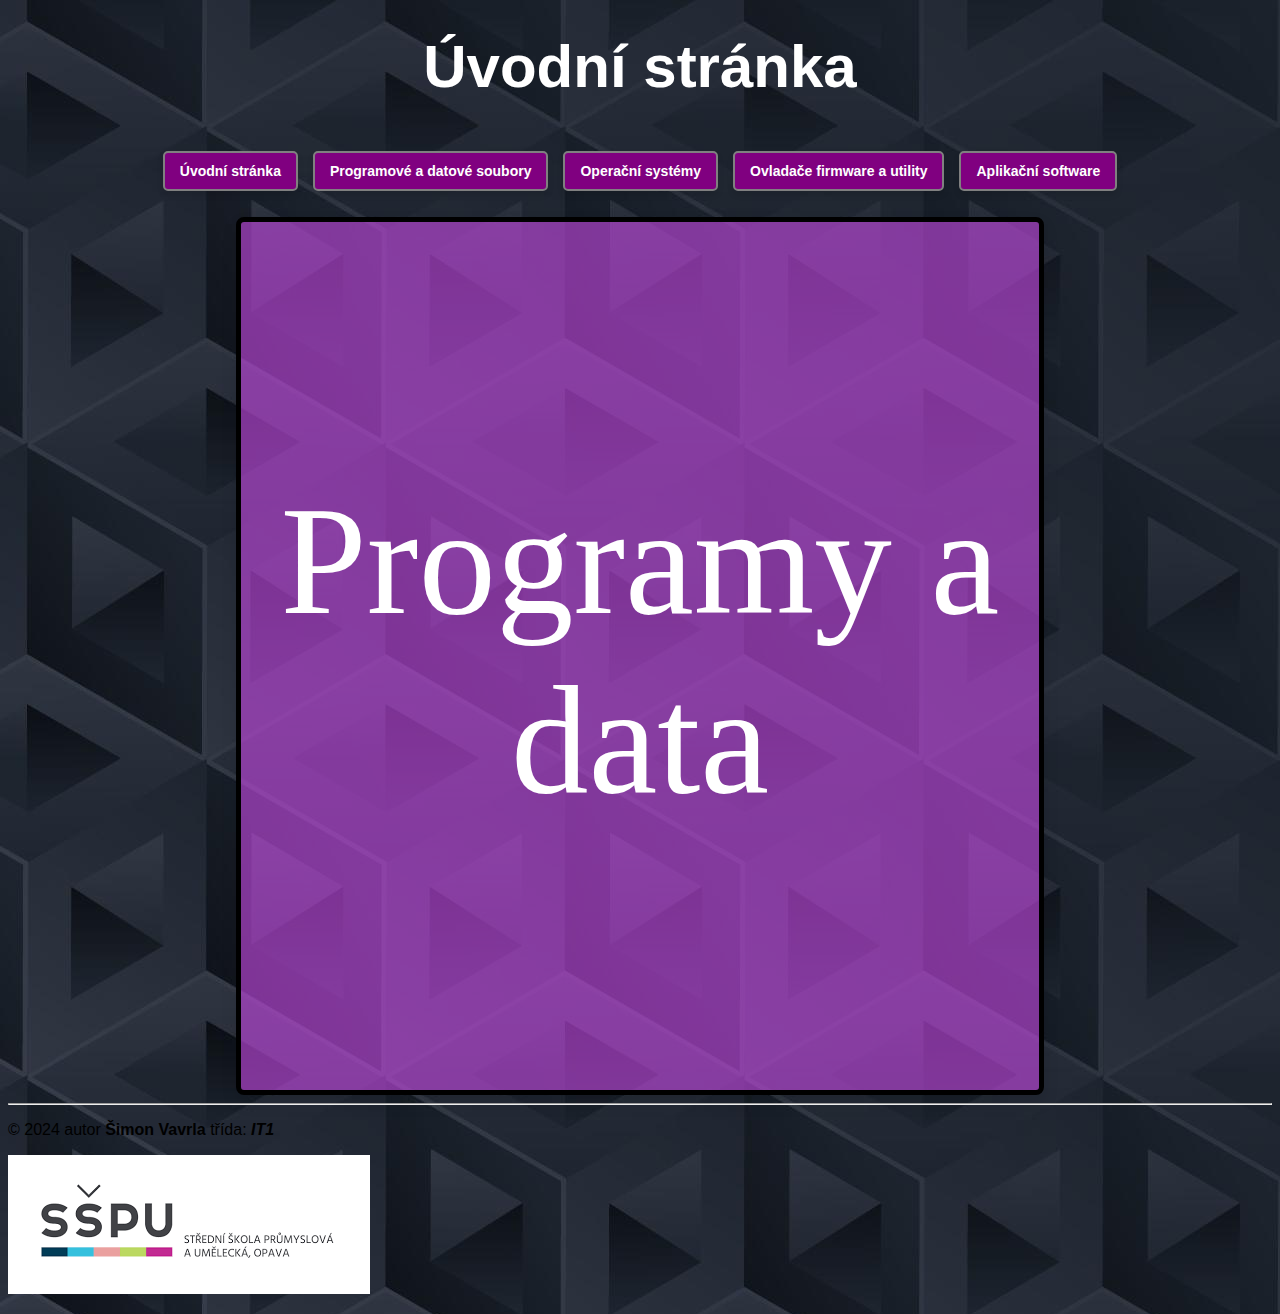
==== index.html @ a0b1ded6 "Add files via upload" ====
<!DOCTYPE html>
<html lang="cs">
<head>
    <link rel="stylesheet" href="css/uvodni.css">
    <meta charset="UTF-8">
    <meta name="viewport" content="width=device-width, initial-scale=1.0">
    <title>Document</title>
    <link rel="preconnect" href="https://fonts.googleapis.com">
<link rel="preconnect" href="https://fonts.gstatic.com" crossorigin>

</head>
<body> 

    <header><h1>Úvodní stránka</h1>
    <nav class="topnav">
        <a class="button" href="index.html">Úvodní stránka</a>
        <a class="button" href="01/index.html">Programové a datové soubory</a>
        <a class="button" href="02/index.html">Operační systémy</a>
        <a class="button" href="03/index.html">Ovladače firmware a utility</a>
        <a class="button" href="04/index.html">Aplikační software</a>
    </nav>
</header>
<main>
<p class="p">Programy a data</p>


</main>
<footer>
<hr>
<p>&copy; 2024 autor <b>Šimon Vavrla</b> třída: <b><i>IT1</i></b></p>
<p><img src="img/skola-logo.png" alt="Logo školy"></p>
</footer>
</body> 
</html>
---- css/uvodni.css ----
*{
    font-family: 'Open Sans',sans-serif;
}

h2{
    text-align: center;
    font-family: tim;
    background-repeat: no-repeat;
    background-size: cover;

}
body{
    background-image: url("../img/6173911.jpg");
}
h1{
    text-align: center;
    margin-top: 2rem;
}
h3{    text-align: center;}
header{

    font-size: 30px;
    text-align: center;
    color: white;
    font-family: 'Open Sans',sans-serif;
    margin: 1rem;
    
}
header h1 {
    text-align: center;
    color: rgb(234, 201, blue70);
    font-family: 'Open Sans',sans-serif;
}
main{
    font-size: 20px;
    color: white;
    background-color: rgba(200, 73, 231, 0.600);
    background-size: cover;
    background-repeat: no-repeat;
    background-attachment: fixed;
    background-position: center;
    max-width: 60%;
    margin: auto;
    padding: 20px;
    border: 5px solid black ;
    border-radius: 8px;
    box-shadow: 0 8px 16px rgba(0, 0, 0, 0.1);

}

.button {
    display: inline-block;
    background-color: rgb(52, 152, 219);
    color: white;
    padding: 10px 20px;
    text-decoration: none;
    font-size: 16px;
    font-weight: bold;
    border-radius: 5px;
    border: 2px solid rgb(41, 128, 185);
    transition: background-color 0.3s, transform 0.2s;
    text-align: center;
    box-shadow: 0 4px 6px rgba(0, 0, 0, 0.1);
}

.button:hover {
    background-color: rgb(41, 128, 185);
    transform: translateY(-2px);
}

.button:active {
    background-color: rgb(31, 97, 141);
    transform: translateY(0);
}

.topnav {
    display: flex;
    justify-content: center;
    gap: 15px;
    padding: 10px;
    border-radius: 5px;
    position: relative;
    margin-bottom: 1rem;
}

.topnav .button {
    background-color: purple;
    color: white;
    padding: 10px 15px;
    border: 2px solid gray;
    border-radius: 5px;
    text-decoration: none;
    font-size: 14px;
    font-weight: bold;
    transition: background-color 0,1s, transform 0.2s;
    text-align: center;
}

.topnav .button:hover {
    background-color: black;
}

.topnav .button:active {
    background-color: darkgrey;
}
.p{
    font-size: 155px;
    font-stretch: extra-condensed;
    font-family:  "DM Serif Text", serif;
    text-align: center;
    margin-bottom: 240px;
    margin-top: 230px;
    color:white;

}
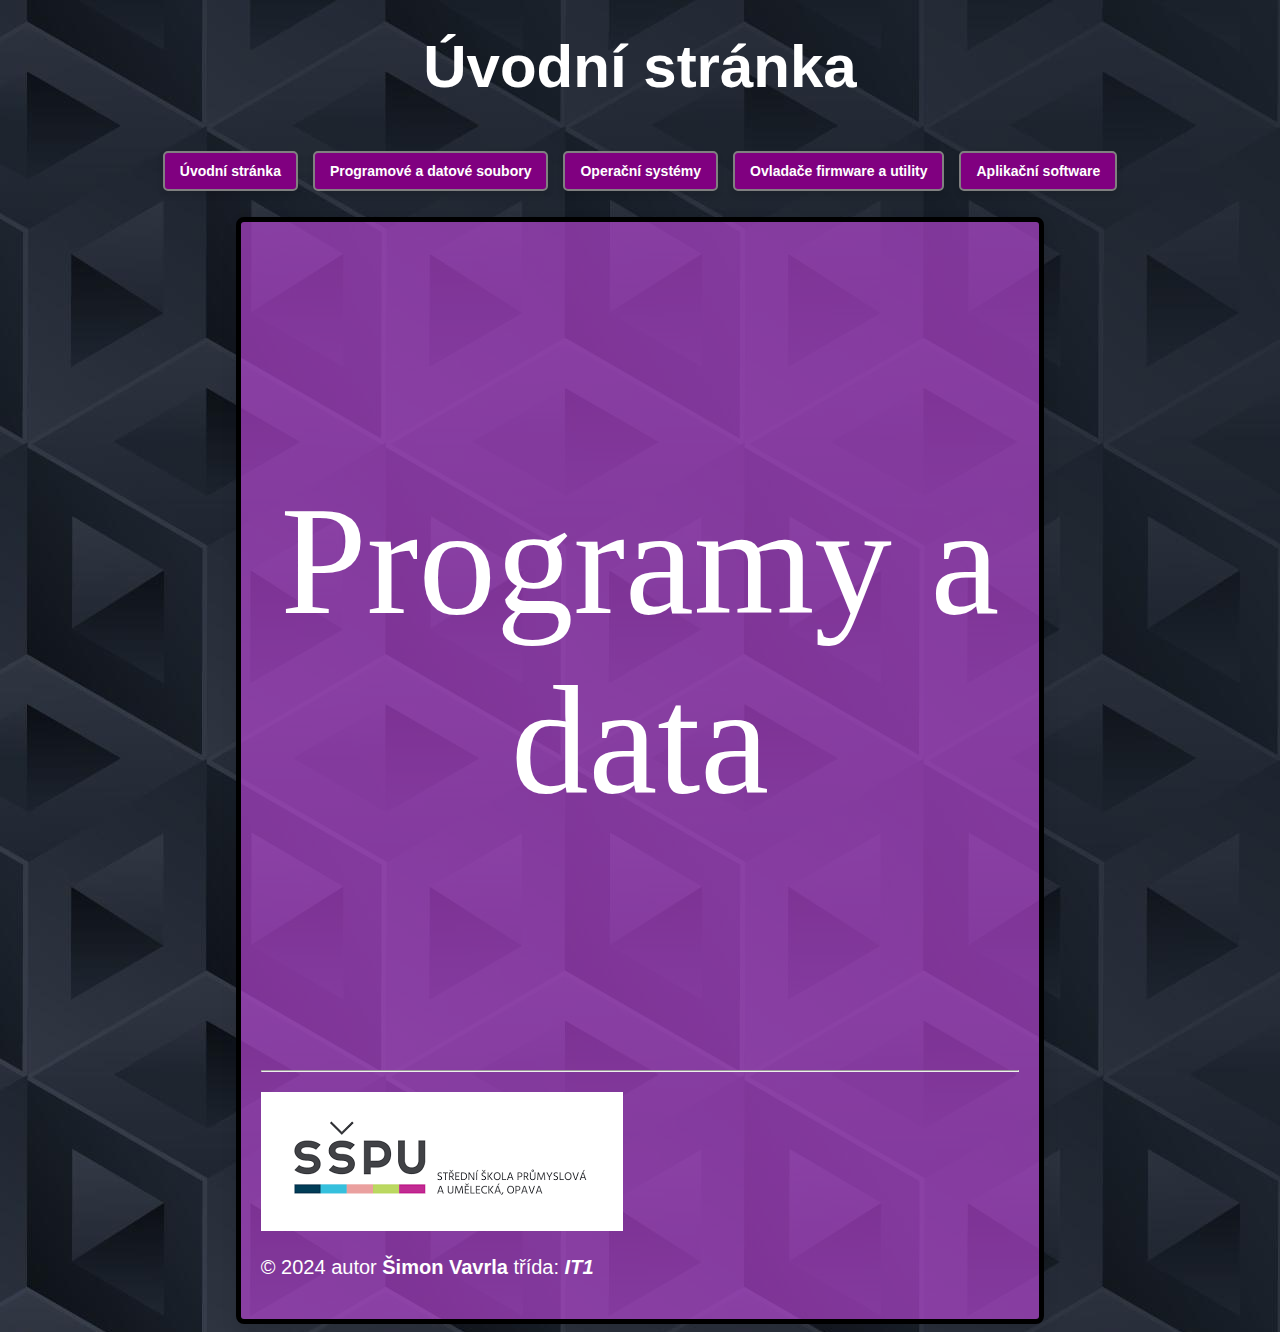
==== commit 08c8976a: "Update index.html" ====
--- a/index.html
+++ b/index.html
@@ -22,13 +22,13 @@
 </header>
 <main>
 <p class="p">Programy a data</p>
-
+<footer>
+<hr>
+    <p><img src="img/skola-logo.png" alt="Logo školy"></p>
+<p>&copy; 2024 autor <b>Šimon Vavrla</b> třída: <b><i>IT1</i></b></p>
+</footer>
 
 </main>
-<footer>
-<hr>
-<p>&copy; 2024 autor <b>Šimon Vavrla</b> třída: <b><i>IT1</i></b></p>
-<p><img src="img/skola-logo.png" alt="Logo školy"></p>
-</footer>
+
 </body> 
-</html>+</html>
